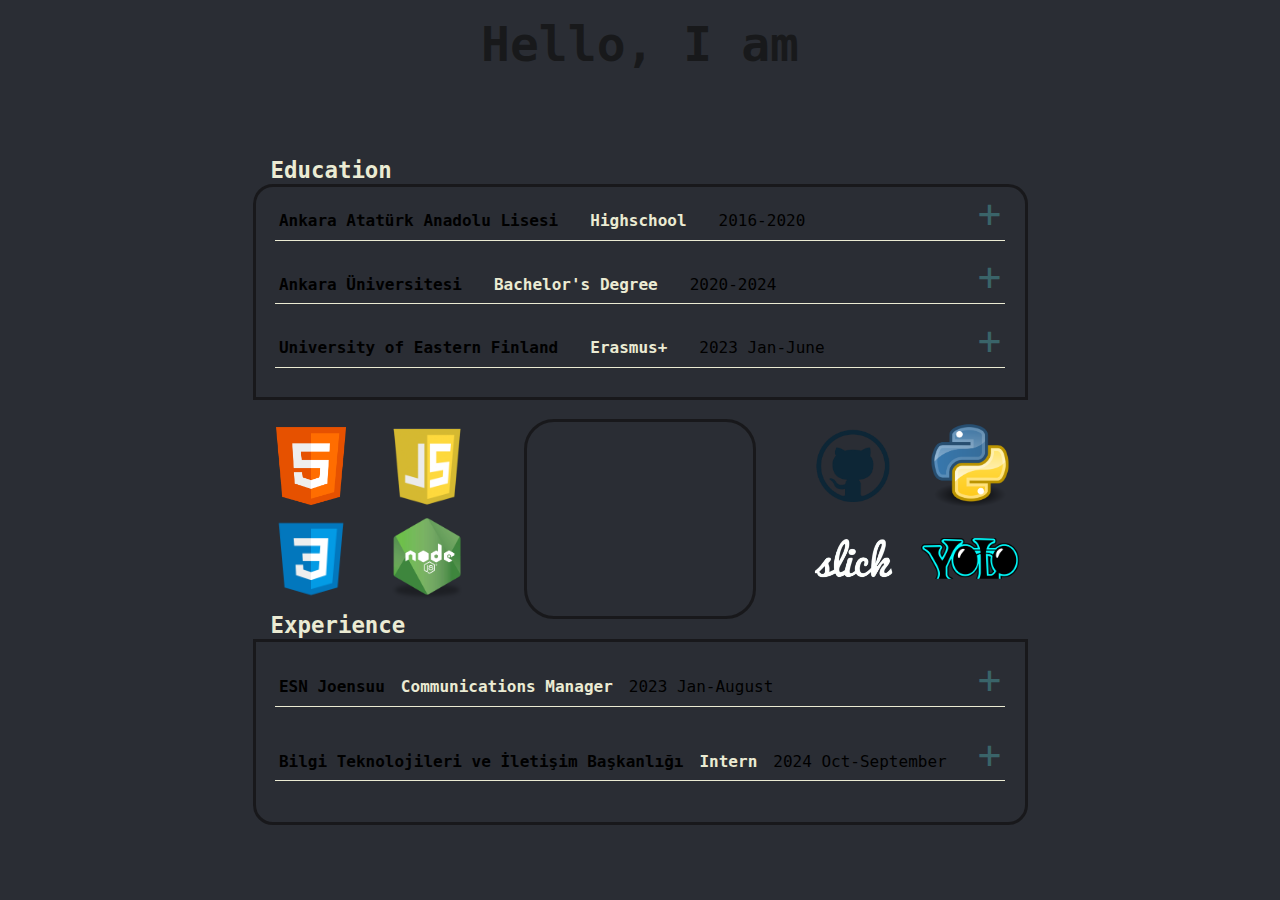
==== index.html @ ae9589c8 "added CV/links, some cosmetic changes, new project" ====
<!DOCTYPE html>
<html lang="en">
<head>
    <meta charset="UTF-8">
    <meta name="viewport" content="width=device-width, initial-scale=1">
    <title>Oğul Deniz Soyhan Portfolio</title>
    <link rel="stylesheet" href="https://cdnjs.cloudflare.com/ajax/libs/font-awesome/6.0.0-beta3/css/all.min.css">
    <link rel="stylesheet" href="style.css">

    <link rel="stylesheet" type="text/css" href="slick/slick.css"/>
    <link rel="stylesheet" type="text/css" href="slick/slick-theme.css"/>
    <link rel="stylesheet" href="style.css">

</head>
<body>
    
    <div class="contanier">
    <header>
        <div class="introContainer">
            <div class="writings"><p class="staticIntro">Hello, I am<br><p class="dynamicText"></div>
            
        </div>

        <nav>
            <ul class="navList">
                <li class="navListItem" id="mainPageButton">WhoAmI</li> <!--make them stay on top of each other for mobile-->
                <li class="navListItem" id="downloadsPageButton">Downloads&Links</li>
                <li class="navListItem" id="projectsButton">Projects</li>
            </ul>
        </nav>

    </header>

    <div class="container" id="mainPage">
        <div class="showContainer" id="education">
            <div class="titleOfContanier" id="titleEducation">Education</div>
            <div class="outlook">
                <div class="school">

                    <div class="info">
                        <p class="name">Ankara Atatürk Anadolu Lisesi</p><p class="type">Highschool</p><p class="time">2016-2020</p>
                    </div>

                    <div class="expandButton">
                        +
                    </div>

                </div>
            <div class="details">
                Highschool ,like most people, shaped me who I am as a person today. This school ,which I get in by scoring extremely high in 2016 TEOG changed the course of my life and because of it I made friendships that will last a life time!             </div>
            </div>
            <div class="outlook">
                <div class="school">
                    <div class="info">
                        <p class="name">Ankara Üniversitesi</p><p class="type">Bachelor's Degree</p><p class="time">2020-2024</p>
                </div>
                <div class="expandButton">
                    +
                </div>
            </div>
            <div class="details">
                At Ankara Üniversitesi, I developed my engineering skills through practical coursework and collaborative projects. The combination of technical lessons and hands-on problem-solving helped me build a solid foundation.             </div>
            </div>

            <div class="outlook finland" >
                <div class="school">
                    <div class="info">
                        <p class="name">University of Eastern Finland</p><p class="type">Erasmus+</p><p class="time">2023 Jan-June</p>
                </div>
                <div class="expandButton">
                    +
                </div>
            </div>
            <div class="details">
                <p id="finlandP">I consider my time in Finland to be the best time of my life. 6 months just feels like it was a 2 years long stay. Kiitos Suomi!</p>               
            
                <div class="slickPiccontainer">
                    <section class="fade">
              
                      <div class="center"><img src="slick-images/1.jpeg" alt=""></div>
                      <div class="center"><img src="slick-images/2.jpeg" alt=""></div>
                      <div class="center"><img src="slick-images/3.jpeg" alt=""></div>
                      <div class="center"><img src="slick-images/4.jpeg" alt=""></div>
                      <div class="center"><img src="slick-images/5.jpeg" alt=""></div>
              
                  </section>
                  </div>
                  
              
              
                <script type="text/javascript" src="//code.jquery.com/jquery-1.11.0.min.js"></script>
                <script type="text/javascript" src="//code.jquery.com/jquery-migrate-1.2.1.min.js"></script>
                <script type="text/javascript" src="slick/slick.min.js"></script>
                <script src="slick/slick.js"></script>
                <script>
              
              $('.fade').slick({
                dots: true,
                infinite: true,
                speed: 500,
              });
              
                </script>
            </div>
                
                
            </div>
        </div>

        <div class="showContainer" id="me">
            <div class="techMain" id="techMainLeft">
                <div class="techSub">
                    <span class="tooltipText">HTML5</span>
                    <img id="html" src="images/html5.png" alt="">
                </div>

                <div class="techSub">
                    <span class="tooltipText">javaScript</span>
                    <img id="JS" src="images/javaScript.png" alt="">
                </div>

                <div class="techSub">
                    <span class="tooltipText">CSS</span>
                    <img id="css" src="images/css.png" alt="">
                </div>
                
                <div class="techSub">
                    <span class="tooltipText">Node.js</span>
                    <img id="node" src="images/node.png" alt="">
                </div>
    
            </div>
            <div class="myPhoto" id="photoContainer"><img src="images/Deniz.jpg" alt=""></div>
            <div class="techMain" id="techMainRight">

                <div class="techSub">
                    <span id="github" class="tooltipText">gitHub</span>
                    <img id="githubImg" src="images/git2.png" alt="">
                </div>
                
                <div class="techSub">
                    <span class="tooltipText">Python</span>
                    <img id="python" src="images/python.png" alt="">
                </div>
                
                <div class="techSub">
                    <span class="tooltipText">Slick.js</span>
                    <img id="slickJS" src="images/slick.png" alt="">
                </div>
               
                <div class="techSub">
                    <span class="tooltipText">yoloV4</span>
                    <img id="yoloV4" src="images/yoloV4.png" alt="">
                </div>
            </div>
        </div>

        <div class="showContainer" id="experience">
            <div class="titleOfContanier" id="titleExperience">Experience</div>
            <div class="outlook">
                <div class="company">

                    <div class="info">
                        <p class="name">ESN Joensuu</p><p class="type">Communications Manager</p><p class="time">2023 Jan-August</p>
                    </div>

                    <div class="expandButton">
                        +
                    </div>
                    
                </div>
            <div class="details">
                I organized and run events for international students attending University of Eastern
                Finland. Also managed the social media accounts for this branch of ESN. I was on the board of ESN Joensuu and attended national assemblies
                on their behalf.             </div>
            </div>
            
            <div class="outlook">
                <div class="company">

                    <div class="info">
                        <p class="name">Bilgi Teknolojileri ve İletişim Başkanlığı</p><p class="type">Intern</p><p class="time">2024 Oct-September</p>
                    </div>

                    <div class="expandButton">
                        +
                    </div>
                    
                </div>
            <div class="details">
                I did an internship at the most important organization in the country for web safety and
                web traffic. Learned cybersecurity and how to be a white hat hacker from the ones that
                keep us safe on the world wide web.             </div>
            </div>
        </div>
    </div>
    <div class="container hidden" id="downloadsPage">
        <div class="showContainer" id="allLinks">

            <div class="downloadContainer">
                <div class="nameEl">LinkedIn</div>
                <i class="fa-brands fa-linkedin"></i>
                <div class="buttons">
                    <div class="see"><a href="https://www.linkedin.com/in/ogul-deniz-soyhan-667838294/" target="_blank"><i class="fa-solid fa-eye"></i></a></div>
                </div>
                
            </div>
            <div class="downloadContainer">
                <div class="nameEl">Github</div>
                <i class="fa-brands fa-github"></i>
                <div class="buttons">
                    <div class="see"><a href="https://github.com/DenizSoyhan" target="_blank"><i class="fa-solid fa-eye"></i></a></div>
                </div>
                
            </div>
            <div class="downloadContainer">
                <div class="nameEl">CV</div>
                <i class="fa-solid fa-file"></i>
                <div class="buttons">
                    <div class="see"><a href="https://pdfhost.io/v/Z~9O0QP~K_Oul_Deniz_Soyhan_CV_ENG" target="_blank"><i class="fa-solid fa-eye"></i></a></div>
                    <div class="download">
                        <a href="downloads/Oğul Deniz Soyhan CV_ENG.pdf" download="Oğul Deniz Soyhan CV_ENG.pdf">
                            <i class="fa-solid fa-download"></i>
                        </a>
                    </div>

                </div>
            </div>
            <div class="downloadContainer">
                <div class="nameEl">YDS Results Report</div>
                <i class="fa-solid fa-file"></i>     
                <div class="buttons">
                    <div class="see"><a href="https://pdfhost.io/v/x9Fid5V6U_YDS_sonu" target="_blank"><i class="fa-solid fa-eye"></i></a></i></div>


                </div>
            </div>


        </div>
    </div>
    <div class="container hidden" id="projectsPage">
        <div class="showContainer" id="projects">

            <div class="container projectContainer">
                <div class="categoryName">Tool</div>
                <div class="photoLinkContainer">
                    <div class="projectPhoto">
                        <img src="images/projectImages/tibiki.png" alt="">
                    </div>
                    <div class="buttons">
                        <div class="see"><a href="https://denizsoyhan.github.io/Tibiki-TurkishWordGenerator/" target="_blank"><i class="fa-solid fa-eye"></i></a></div>
                        <div class="see"><a href="https://github.com/DenizSoyhan/Tibiki-TurkishWordGenerator" target="_blank"><i class="fa-brands fa-github"></i></a></div>
                    </div>
                </div>
                <div class="briefingContainer">
                    <div class="projectText">
                        <div class="projectTitle">Tibiki:Turkish Word Generator</div>
                        <div class="briefing">
                            TİBİKİ is a nickname generator that creates words fully compliant with Turkish language rules. With "TİBİKİ," which generates Turkish words of 1 to 3 syllables, you can create original names for your projects or nicknames for your online accounts! 
                        </div>
                    </div>
                   
                    <div class="technologies">
                        <div class="withToolTip">
                            <img id="html" src="images/html5.png" alt="">
                        </div>
                        <div class="withToolTip"><img id="css" src="images/css.png" alt=""></div>
                        <div class="withToolTip"><img id="JS" src="images/javaScript.png" alt=""></div>
                    </div>
                </div>
            </div>
            
            <div class="container projectContainer">
                <div class="categoryName">Unfun Game</div>
                <div class="photoLinkContainer">
                    <div class="projectPhoto">
                        <img src="images/projectImages/test.png" alt="">
                    </div>
                    <div class="buttons">
                        <div class="see"><a href="https://denizsoyhan.github.io/afachTest/" target="_blank"><i class="fa-solid fa-eye"></i></a></div>
                        <div class="see"><a href="https://github.com/DenizSoyhan/afachTest" target="_blank"><i class="fa-brands fa-github"></i></a></div>
                    </div>
                </div>
                <div class="briefingContainer">
                    <div class="projectText">
                        <div class="projectTitle">Afach'ın Tweeter Testi</div>
                        <div class="briefing">
                            This is an internet culture/trivia test website that I made for my friend that he prepares the questions for. Really fun project with dynamic question adding so he doesn't have to write HTML!
                        </div>
                    </div>
                   
                    <div class="technologies">
                        <div class="withToolTip">
                        <img id="html" src="images/html5.png" alt=""></div>
                        <div class="withToolTip"><img id="css" src="images/css.png" alt=""></div>
                        <div class="withToolTip"><img id="JS" src="images/javaScript.png" alt=""></div>
                    </div>
                </div>
            </div>
            <div class="container projectContainer">
                <div class="categoryName">AI</div>
                <div class="photoLinkContainer">
                    <div class="projectPhoto">
                        <img src="images/projectImages/objectDetection.png" alt="">
                    </div>
                    <div class="buttons">
                        <div class="see"><a href="https://github.com/DenizSoyhan/yourOwnObjectDetectionModel" target="_blank"><i class="fa-brands fa-github"></i></a></div>
                    </div>
                </div>
                <div class="briefingContainer">
                    <div class="projectText">
                        <div class="projectTitle">Build Your OD with yoloV4</div>
                        <div class="briefing">
                           This is a practical step-by-step guide on how to train your "Object Detection Model" using yoloV4 using Google Collab in any game that you want!
                        </div>
                    </div>
                   
                    <div class="technologies">
                        <div class="withToolTip">
                            <img id="yoloV4" src="images/yoloV4.png" alt="">
                        </div>
                        <div class="withToolTip"><img id="python" src="images/python.png" alt=""></div>
                        
                    </div>
                </div>
            </div>
            <div class="container projectContainer">
                <div class="categoryName">AI</div>
                <div class="photoLinkContainer">
                    <div id="ets2Container" class="projectPhoto">
                        <img id="ets2" src="images/projectImages/euts2OD.png" alt="">
                    </div>
                    <div class="buttons">
                        <div class="see"><a href="https://github.com/DenizSoyhan/Euro-Truck-Simulator-2-Object-Detection-Model" target="_blank"><i class="fa-brands fa-github"></i></a></div>
                    </div>
                </div>
                <div class="briefingContainer">
                    <div class="projectText">
                        <div class="projectTitle">ETS2 Object Detection Model</div>
                        <div class="briefing">
                            This is a model me and my friend trained in the game Euro Truck Simulator 2 that is capable of recognizing <strong>Cars, Trucks, Traffic and Road Signs</strong>"
                        </div>
                    </div>
                   
                    <div class="technologies">
                        <div class="withToolTip">
                            <img id="yoloV4" src="images/yoloV4.png" alt="">
                        </div>
                        <div class="withToolTip"><img id="python" src="images/python.png" alt=""></div>
                        
                    </div>
                </div>
            </div>
            <div class="container projectContainer">
                <div class="categoryName">Educational</div>
                <div class="photoLinkContainer">
                    <div class="projectPhoto">
                        <img src="images/projectImages/overTheWire.png" alt="">
                    </div>
                    <div class="buttons">
                        <div class="see"><a href="https://www.youtube.com/watch?v=tKKyj1YuDpU&t=2s" target="_blank"><i class="fa-solid fa-eye"></i></a></div>
                    </div>
                </div>
                <div class="briefingContainer">
                    <div class="projectText">
                        <div class="projectTitle">OverTheWireBandit Turkish Solutions</div>
                        <div class="briefing">
                            This is a youtube walkthrough of my solutions to <a href="https://overthewire.org/wargames/bandit/" target="_blank" style="text-decoration: none; color: #c33149;">OverTheWire Bandit</a> challenges that aims to teach you Linux environment in a game like manner!
                        </div>
                    </div>
                   
                   
                       
            
            </div>
        </div>
            <div class="container projectContainer">
                <div class="categoryName">Miscellaneous</div>
                <div class="photoLinkContainer">
                    <div class="projectPhoto">
                        <img src="images/projectImages/gol2.png" alt="">
                    </div>
                    <div class="buttons">
                        <div class="see"><a href="https://github.com/DenizSoyhan/conways_GameOfLife_desktopBackground_Changer" target="_blank"><i class="fa-brands fa-github"></i></a></div>
                    </div>
                </div>
                <div class="briefingContainer">
                    <div class="projectText">
                        <div class="projectTitle">Game Of Life Desktop Backgrounds</div>
                        <div class="briefing">
                            This is an implementation of <a href="https://en.wikipedia.org/wiki/Conway's_Game_of_Life" target="_blank" style="text-decoration: none; color: #c33149;">Conway's Game of Life</a> that runs on node.js and simulates to game so you can have dynamic changing desktop backgrounds.
                        </div>
                    </div>
                   
                    <div class="technologies">
                        <div class="withToolTip">
                            <img id="node" src="images/node.png" alt="">
                        </div>
                        <div class="withToolTip"><img id="JS" src="images/javaScript.png" alt=""></div>
                        
                    </div>
                </div>
            </div>
            <div class="container projectContainer" id="frontEndPracticeContainer">
                <div class="categoryName">Front End Practice</div>
                <div class="practicePhotoLinkContainer">
                    <div class="practicePhoto">
                        <div class="practiceName">KP Blog Site</div>
                        <img src="images/projectImages/KPBlog.png" alt="">
                    </div>
                    <div class="buttons">
                        <div class="see"><a href="https://denizsoyhan.github.io/frontEndPracticeKP/" target="_blank"><i class="fa-solid fa-eye"></i></a></div>
                        <div class="see"><a href="https://github.com/DenizSoyhan/frontEndPracticeKP" target="_blank"><i class="fa-brands fa-github"></i></a></div>
                    </div>
                </div>
                
            </div>
          
    </div>
    </div>
    <script src="app.js"></script>
</body>
</html>
---- style.css ----
html {
    overflow-y: scroll;
  }
body{
    padding: 0;
    margin: 0;
    background-color: #2A2D34;

    font-family: monospace;
    font-size: 1.5em;
}

header{
    width: 100%;

    display: flex;
    flex-direction: column;

    justify-content: center;
    align-items: center;

    font-weight: 700;
    
}
nav{

    width: 60%;
    
    padding:0.1rem;
    margin-bottom: 1.5em;

    max-width: 550px;

    border-radius: 50px;

    
}

ul{
    list-style: none;
 
}
li{
    margin: 0 0.5rem;
    padding: 0.4rem 1rem;
    
    color: #ebebd3;

    border: 2px solid #ebebd3;
    border-radius: 20px;
}

p{
    margin-bottom: 0;
}
/*Slick Carousel*/
#finlandP{
    margin-bottom: 15px;
    margin-top: 0px;
}
.slickPicContainer{
    margin: 1em;
    border: 1px solid black;
    height: 65%;
  }
    .slider {
      margin: 0 auto;
  }
  .center{
    display: flex;
  
    justify-content: center;
    align-items: center;
  
    width: 100%;
  }
  
  img {
    width: 80%; 
    max-height: 400px; 
    object-fit: contain; /* Ensures the image fits inside its container without cropping */
    margin: 0 auto;
  }
  
  .slick-prev:before, 
  .slick-next:before {
      color: #ebebd3;
    z-index: 100;
  }
  
  .slick-prev.slick-arrow
   {
    left: 0px;
    transform:scale(3)
    
  }
  .slick-next.slick-arrow
   {
    right: 5px;
    transform:scale(3)
  
  }
  
  
  .slick-slide img{
    display: block;
  
  }
  @media(max-width: 500px){
  
    .slick-prev.slick-arrow
    {
 
     transform:scale(1.5);
     left: -10px;
        
   }
   .slick-next.slick-arrow
    {   
     right: -10px;
     transform:scale(1.5)
     
   
   }
}

.container{

    width: 100%;

    display: flex;

    justify-content: center;
    align-items: center;
    
}
.hidden{
    display: none !important; /*otherwise the display flex of mainpage is applied*/
}
.titleOfContanier{
    position: absolute;

    left: 15px;
    top: -30px;

    font-weight: 700;
    font-size: 1.4rem;

    color:  #ebebd3;
}
@media (max-width:500px){
    #titleExperience{
        left: 5px;
        top: -30px;
    }
}
/*NAV BAR*/

.navList{
    opacity: 0;
    transition: opacity 1.5s ease-in;


    padding: 0;
    margin: 0.4rem auto;
    display: flex;

    justify-content: space-evenly;
    align-items: center;

    animation-name: fadeInFromTop;
    animation-duration: 1s;
    animation-fill-mode: backwards;
    animation-delay: 2.5s;
    transition: ease-in;
}
.navList.show {
    opacity: 1;
    transform: translateY(0);
}
.navListItem{
    cursor: pointer;
    transition: 0.3s ease;
 
    font-size: 1.25rem;
}
.navListItem:hover{
    color: #3a6469;
    background-color: #ebebd3;
}
@media(max-width: 500px){
    nav{
        margin-bottom: 10px;
    }
    .navList{
        flex-direction: column;


    }
    .navList li{
        margin-bottom: 10px;
        min-width: 216.5px;

        text-align: center;
    }
}
.chosenNavBar{
    color: #3a6469;
    background-color: #ebebd3;
}

/*INTRO */

.introContainer{
    font-size: 2rem;
    margin-bottom: 0;


    width: 20ch;
    text-align: left;
}
.staticIntro{
    opacity: 0;
    transition: opacity 1s ease-in;

    text-align: center;
    font-size: 3rem;

    color: rgba(14, 13, 13, 0.63);

    margin-top: 1rem;
}
.dynamicText{
    opacity: 0;
    transition:opacity 2s ease-in;

    margin-top: 0;
    font-weight: 400;
    font-size: 2rem;
    font-family: monospace;
    border-right: 4px solid #3a6469;
    color: #3a6469;
    white-space: pre; /* Preserve whitespace in text */
   
    width: 100%;

 
    overflow: hidden;

    letter-spacing: 1px;
    

    animation: 
        typing 3s , /*add step(LENGTH OF STRING)*/
        blink 0 step-end infinite, /*to make it blinking 0s->.4s*/
        typeback 3s ease-in 4s forwards;
        
}
.show{
    opacity: 1;   
}

.writings{
    display: flex;

    flex-direction: column;
    justify-content: center;
 
    margin-bottom: 0.5em;
}

/* MAIN PAGE*/
#mainPage{
    
    display: flex;
    flex-direction: column;
}
.showContainer{
    box-sizing: border-box;

    border:3px solid rgba(14, 13, 13, 0.63);;
    width: 80%;
    max-width: 775px;

    margin:0.5em 0;

    
}
/*education*/
#education{
    position: relative;

    border-top-left-radius: 20px;
    border-top-right-radius: 20px;

    animation-name: fadeInFromTop;
    animation-duration: 2s;
    animation-fill-mode: backwards;
    animation-delay: 3s;
    transition: ease-in;

    padding-bottom: 1em;
}

.school{ 
    
    margin-right:  1em;
    margin-left:  1em;
    margin-bottom: 0.5em;
    border-bottom: 1px solid #ebebd3;

    padding: 0.2em;

    display: flex;

    justify-content: space-between;
    align-items: center;
 
    cursor: pointer;
}
.school p{
    font-size: 1rem;
    display: inline-block;
    
    margin-right: 2em;


}
.expandButton{
    font-size: 2em;
    cursor: pointer;

    color: #3a6469;

    transition: 0.4s;
}
.expandButton.buttonActive{
    content: '-';
    cursor: pointer;

    color: #c33149;

    transition: 0.4s;
}

.name{
    font-size: 1rem;
    font-weight: 700;


}
.type{
    
    font-weight: 700;
    color: #ebebd3;

}

.time{

    margin-top: 0.5em;
}
.details {
    padding: 0 1.5em;
    max-height: 0; /* Starts with no height */
    overflow: hidden;
    transition: max-height 0.4s ease-in-out; 
    color: #ebebd3;
}

.details.active {

    /*remains from previous iterations and might be useful in the future*/

}

@media(max-width: 500px){
    .showContainer{
        width: 90%;
        margin-bottom: 0em;
        margin-top: 1em;
        padding-bottom: 0.25em !important;
    }
    .school{
        align-items: start;
    }
    .type{
        font-size: 0.9rem !important; 
        margin-top: 0px;
    }
    .time{
        font-size: 0.9rem !important; 
        margin-top: 0px;
    }
 
    #education{
        position: relative;
    

    
        animation-name: fadeInFromLeft;
        animation-duration: 2s;
        animation-fill-mode: backwards;
        animation-delay: 3s;
        transition: ease-in;
    
        padding-bottom: 1em;
    }
}




/*MIDPOINT*/
#me{
    display: flex;

    justify-content: space-between;
    
    padding: 0;

    border:0;
}
.techMain{
    box-sizing: border-box;
    width: 30%;
    height: 186px;
    
   

    display: grid;
    grid-template-columns: repeat(2, 1fr); /* 2 columns */
    grid-template-rows: repeat(2, 1fr);

    justify-content: center;
    align-items: center;
}
.techMain img{
    width: 60%; 
    height: auto; 
    object-fit: cover; 

}
#techMainLeft{
    animation-name: fadeInFromLeft;
    animation-duration: 1s;
    animation-fill-mode: backwards;
    animation-delay: 3s;
    transition: ease-in;
    
}
#techMainRight{
    animation-name: fadeInFromRight;
    animation-duration: 1s;
    animation-fill-mode: backwards;
    animation-delay: 3s;
    transition: ease-in;
}
.techSub{

    position: relative;

    display: flex;

    justify-content: center;
    align-items: center;

    cursor: pointer;
}
.tooltipText{
    position: absolute;

    background-color: black;
    color: white;
    padding: 5px 8px;

    white-space: nowrap;

    border-radius: 7px;

    visibility: hidden;
    opacity: 0;
    transition: opacity 0.5s ease-out;
}

.tooltipText::before{ /*POINTY PART*/
    content: "";
    position: absolute;

    left: 50%;
    top: 100%;

    transform: translateX(-50%);

    border: 15px solid;

    border-color: #000 #0000 #0000 #0000;
}

.techSub:hover .tooltipText{
    top: -55px;
    visibility: visible;
    opacity: 1;
}
.techSub:hover #github.tooltipText{ /*specific scaling for github logo*/
    top: -65px;

    visibility: visible;
    opacity: 1;

    transform: scale(1);
}
@media(max-width: 500px){
  
    #me{
        flex-direction: column;
        align-items: center;
    }
    .techMain{
        box-sizing: border-box;
        width: 100%;
        height: 80px;
        
       
    
        display: grid;
        grid-template-columns: repeat(4, 1fr); /* 2 columns */
        grid-template-rows: repeat(auto, 1fr);
    
        justify-content: center;
        align-items: center;
        order: 1;
    }
    .techMainLeft{
        order: 2;
    }
    .techMainRight{
        order: 3;
    }
    .myPhoto{
        width: 70% !important;
        
        animation-name: fadeInFromRight !important;
    }
    #photoContainer{
        margin-bottom: 0.75em;

    }

    .myPhoto img {

        transform: scale(0.75);
        transform: translateY(50px) !important;
    }

    #css{
        transform: scale(1.05) !important;
    }
    #JS{
        transform: scale(0.85) !important;
    }
    #python{
        transform: scale(0.9) !important;
    }
    #githubImg{
        transform: scale(1.5) !important;
    }
    
    #slickJS{
        transform: scale(1.4) !important;
    }
    #yoloV4{
        transform: scale(1.1) !important;
    }
    #html{
        transform: scale(0.73) !important;
    }
    #node{
        transform: scale(0.9) !important;
    }

}
/*SPECIFIC IMAGE SCALING*/
#css{
    transform: scale(1.3);
}
#JS{
    transform: scale(1.15);
}
#python{
    transform: scale(1.1);
}
#githubImg{
    transform: scale(1.8);
}
#slickJS{
    transform: scale(1.5);
}
#yoloV4{
    transform: scale(1.4);
}
/*IMAGE SCALING END*/

.myPhoto{
    box-sizing: border-box;

    width: 30%;
    min-width: 180px;
    max-height: 200px;
    height: 200px;

    border: 3px solid rgba(14, 13, 13, 0.63);
    border-radius: 30px;

    overflow: hidden; 
    display: flex; 
    justify-content: center; 
    align-items: center; 

    animation-name: fadeIn;
    animation-duration: 2s;
    animation-fill-mode: backwards;
    animation-delay: 2.9s;
    transition: ease-in;
}
.myPhoto img {
    width: 100%; 
    height: auto; 
    object-fit: cover; 
 
    transform: translateY(37px);
}

#experience{
    position: relative;

    border-bottom-left-radius: 20px;
    border-bottom-right-radius: 20px;
    
    min-height: 186px;

    display: flex;
    flex-direction: column;
    justify-content: space-evenly;

    animation-name: fadeInFromDown;
    animation-duration: 1s;
    animation-fill-mode: backwards;
    animation-delay: 3s;
    transition: ease-in;

    padding-bottom: 1em;
}
.company{
    
    margin-right:  1em;
    margin-left:  1em;
    margin-bottom: 0.5em;
    border-bottom: 1px solid #ebebd3;

    padding: 0.2em;

    display: flex;

    justify-content: space-between;
    align-items: center;
 
    cursor: pointer;
}
.company p{
    font-size: 1rem;
    display: inline-block;
    
    margin-right: 1em;


}
@media (max-width:500px){
    #experience{
        animation-name: fadeInFromLeft;
    }
}
/*DOWNLOADS&LINKS*/
@media(max-width:500px){
    #allLinks{
        row-gap: 0px;
    }
}
#allLinks{

    border:0;

    display: grid;
    grid-template-columns: repeat(2, 1fr); /* 2 columns */
    grid-template-rows: repeat(2, 1fr);
    
    justify-items: center;
    align-items: center;

    row-gap: 130px;
    
}
@media(max-width:500px){
    #allLinks{
        row-gap: 28px;
        margin-top: 0em;
    }
    .download{
        margin-left: 1em !important;
    }
}

.downloadContainer{
    width: 60%;
    position: relative;

    border-bottom: 2px solid #ebebd3;

    display: flex;
    flex-direction: column;

    justify-content: center;
    align-items: center;

    margin: 1em 1em;

    animation-name: fadeIn;
    animation-duration: 1s;
    animation-fill-mode: backwards;
    animation-delay: 0s;
    transition: ease-in;
}

.nameEl{
    position: absolute;

    top: -22px;
    left: auto;


    color: #ebebd3;
    font-weight: 700;

    min-width: 195px;
    text-align: center;
}
.downloadContainer i{
    font-size: 5em;

    padding-top: 0.05em;

    color: #ebebd3;

    
}
.buttons{
    width: 70%;
    display: flex;


    justify-content: space-evenly;
    align-items: center;

    padding: 0.25em 0.25em;
    margin: 0.5em 1em;
}
.buttons i{

    font-size: 2rem;
    color: #000;
    
}

.download i,
.see i{
    color: rgba(14, 13, 13, 0.63);
    transition: color 0.1s ease-in;
}
.download i:hover{
    color: #c33149;
}
.see i:hover{
    color: #c33149;
}


/*Projects*/
@media (max-width:500px){
    .projectContainer{

    

    
        display: flex;
        flex-direction: column;
    
        justify-content: center;
        align-items: center;
    }

    .photoLinkContainer{
        width: 85% !important;
        max-width: 185px;
    
        margin: 0.5em 0em 0em 0em !important;
        
        display: flex;
        flex-direction: column;
    
        justify-content: center;
        align-items: center;
    }
    .briefingContainer{
        width: 100% !important;
    }
    .projectText{
        margin-top: 0em !important;

        display: flex;
        flex-direction: column;

        justify-content: center;
        align-items: center;
    }
    .projectTitle{
        text-align: center;
    }
    .briefing{
        margin-bottom: 0em !important;
    }
    .technologies{
        padding: 0em !important;
        margin-bottom: 0.5em;


    }
    #frontEndPracticeContainer{
        grid-template-columns: repeat(1, 1fr) !important; /* 2 columns */
        grid-template-rows: auto;
    }
    .practiceName{
        font-size: 1.25rem !important;
    }


}
#projects{
    border: 0;
}
.projectContainer{
    position: relative;

    border: 2px solid rgba(14, 13, 13, 0.63);
    border-radius: 20px;
    
    margin-bottom: 2em;

    font-size: 1rem;

    justify-content: space-evenly;
    align-items: center;

}

.categoryName{
    position: absolute;

    top: -24px;
    left: 15px;

    font-weight: 700;
    font-size: 1.25rem;
    color: #c33149;
}

.photoLinkContainer{
    width: 25%;

    margin: 0.5em 1em 0 0.5em;

    display: flex;
    flex-direction: column;

    justify-content: center;
    align-items: center;
}
.photoLinkContainer img{
    box-sizing: border-box;
    height: 150px; 
    width: 100%; 
   
    
    object-fit: cover; 

    border: 2px solid rgba(14, 13, 13, 0.63);
    border-radius: 20px;
}
.briefingContainer{
    width: 55%;
    height: 80%;
    display: flex;
    flex-direction: column;

    justify-content: center;
    align-items: center;
}
.briefingContainer img{
    max-width: 60px;
    width: 60%; 
    height: auto; 
    object-fit: cover; 

}
.projectText{
    margin-top: 1em;
}
.projectTitle{
    font-weight: 700;
    font-size: 1.25rem;

    color: #ebebd3; 
}
#ets2Container {
    box-sizing: border-box;
    height: 150px; 
    width: 100%; 
   
    
    object-fit: cover; 

    border: 2px solid rgba(14, 13, 13, 0.63);
    border-radius: 20px;

    overflow: hidden;


}
.briefing{
    margin: 0.5em 1em 1em 0em;
    padding-left: 1em;
}
.technologies{
    width: 100%;

    padding: 0.25em 3em 1em 1em;

    display: flex;

    justify-content: space-evenly;
}
.technologies img {
    min-width: 60px; 
    height: auto;
    cursor: pointer;
}
.withToolTip{
    position: relative;

    display: flex;
    flex-direction: column;

    justify-content: center;
    align-items: center;
}
.tooltip {
    position: absolute;
    bottom: -30px; 
    left: 50%;
    transform: translateX(-50%);
    background-color: #333;
    color: #fff;
    padding: 5px 10px;
    border-radius: 5px;
    font-size: 12px;
    white-space: nowrap;
    display: none; /* Hidden by default */
    z-index: 10;

    font-weight: 600;
}
#frontEndPracticeContainer{

    display: grid;
    grid-template-columns: repeat(2, 1fr); /* 2 columns */
    grid-template-rows: auto;

    
    justify-items: center;
    align-items: center;

    padding-top: 3em ;
}
.practicePhotoLinkContainer{
    width: 100%;
    height: 100%;

    display: flex;
    flex-direction: column;

    justify-content: center;
    align-items: center;

   
}
.practicePhotoLinkContainer .buttons{
    width: 40%;
    
}
.practicePhotoLinkContainer img{
    box-sizing: border-box;

    width: 70%;
    height: 150px;
    object-fit: cover; 

    border: 2px solid rgba(14, 13, 13, 0.63);
    border-radius: 20px;
}
.practicePhoto{
    position: relative;

    display: flex;

    justify-content: center;
    align-items: center;
}
.practiceName{
    position: absolute;

    top: -30px;

    font-size: 1.5rem;
    font-weight: 700;
    color: #ebebd3;

}
/*SPECIFIC PROJECT SCALING*/
.projectContainer #JS{
    transform: scale(1.2);
}
.projectContainer #css{
    transform: scale(1.4);
}
.projectContainer #node{
    transform: scale(1.1);
}
#ets2 {
    max-width: 100%; 
    height: auto; 
    transform: scale(1.5);


}
/* ANIMATIONS*/

/*title Animations*/
@keyframes typing {
    from{width: 0 ;}
}

@keyframes disappear {
    from { border-right-color: black; 
        }
    to { border-right-color: transparent;
         }
}

@keyframes blink {
    50% {border-color: transparent;}
}
@keyframes typeback {
    from{width: 100 ;}
    to{width: 0%;}
}

/*general Animations*/
@keyframes fadeIn {
    from {
        opacity: 0;

    }
    to {
        opacity: 1;

    }
}
@keyframes fadeInFromTop {
    from {
        transform: translateY(-20px);
        opacity: 0;
        
    }
    to {
        transform: translateY(0);
        opacity: 1;
        
    }
}
@keyframes fadeInFromDown {
    from {
        transform: translateY(50px);
        opacity: 0;

    }
    to {
        transform: translateY(0);
        opacity: 1;

    }
}
@keyframes fadeInFromRight {
    from {
        transform: translateX(30px);
        opacity: 0;

    }
    to {
        transform: translateX(0);
        opacity: 1;

    }
}
@keyframes fadeInFromLeft {
    from {
        transform: translateX(-30px);
        opacity: 0;

    }
    to {
        transform: translateX(0);
        opacity: 1;

    }
}
@keyframes fadeOut {
    from {
        opacity: 1;
        transform: scale(1);
    }
    to {
        opacity: 0;
        transform: scale(0.9);
    }
}
.noDelay {
    animation-delay: 0s !important; /* Ensure it overrides other delays */
    transition: ease !important;
    animation-duration: 1s !important;
  }
---- style.css ----
html {
    overflow-y: scroll;
  }
body{
    padding: 0;
    margin: 0;
    background-color: #2A2D34;

    font-family: monospace;
    font-size: 1.5em;
}

header{
    width: 100%;

    display: flex;
    flex-direction: column;

    justify-content: center;
    align-items: center;

    font-weight: 700;
    
}
nav{

    width: 60%;
    
    padding:0.1rem;
    margin-bottom: 1.5em;

    max-width: 550px;

    border-radius: 50px;

    
}

ul{
    list-style: none;
 
}
li{
    margin: 0 0.5rem;
    padding: 0.4rem 1rem;
    
    color: #ebebd3;

    border: 2px solid #ebebd3;
    border-radius: 20px;
}

p{
    margin-bottom: 0;
}
/*Slick Carousel*/
#finlandP{
    margin-bottom: 15px;
    margin-top: 0px;
}
.slickPicContainer{
    margin: 1em;
    border: 1px solid black;
    height: 65%;
  }
    .slider {
      margin: 0 auto;
  }
  .center{
    display: flex;
  
    justify-content: center;
    align-items: center;
  
    width: 100%;
  }
  
  img {
    width: 80%; 
    max-height: 400px; 
    object-fit: contain; /* Ensures the image fits inside its container without cropping */
    margin: 0 auto;
  }
  
  .slick-prev:before, 
  .slick-next:before {
      color: #ebebd3;
    z-index: 100;
  }
  
  .slick-prev.slick-arrow
   {
    left: 0px;
    transform:scale(3)
    
  }
  .slick-next.slick-arrow
   {
    right: 5px;
    transform:scale(3)
  
  }
  
  
  .slick-slide img{
    display: block;
  
  }
  @media(max-width: 500px){
  
    .slick-prev.slick-arrow
    {
 
     transform:scale(1.5);
     left: -10px;
        
   }
   .slick-next.slick-arrow
    {   
     right: -10px;
     transform:scale(1.5)
     
   
   }
}

.container{

    width: 100%;

    display: flex;

    justify-content: center;
    align-items: center;
    
}
.hidden{
    display: none !important; /*otherwise the display flex of mainpage is applied*/
}
.titleOfContanier{
    position: absolute;

    left: 15px;
    top: -30px;

    font-weight: 700;
    font-size: 1.4rem;

    color:  #ebebd3;
}
@media (max-width:500px){
    #titleExperience{
        left: 5px;
        top: -30px;
    }
}
/*NAV BAR*/

.navList{
    opacity: 0;
    transition: opacity 1.5s ease-in;


    padding: 0;
    margin: 0.4rem auto;
    display: flex;

    justify-content: space-evenly;
    align-items: center;

    animation-name: fadeInFromTop;
    animation-duration: 1s;
    animation-fill-mode: backwards;
    animation-delay: 2.5s;
    transition: ease-in;
}
.navList.show {
    opacity: 1;
    transform: translateY(0);
}
.navListItem{
    cursor: pointer;
    transition: 0.3s ease;
 
    font-size: 1.25rem;
}
.navListItem:hover{
    color: #3a6469;
    background-color: #ebebd3;
}
@media(max-width: 500px){
    nav{
        margin-bottom: 10px;
    }
    .navList{
        flex-direction: column;


    }
    .navList li{
        margin-bottom: 10px;
        min-width: 216.5px;

        text-align: center;
    }
}
.chosenNavBar{
    color: #3a6469;
    background-color: #ebebd3;
}

/*INTRO */

.introContainer{
    font-size: 2rem;
    margin-bottom: 0;


    width: 20ch;
    text-align: left;
}
.staticIntro{
    opacity: 0;
    transition: opacity 1s ease-in;

    text-align: center;
    font-size: 3rem;

    color: rgba(14, 13, 13, 0.63);

    margin-top: 1rem;
}
.dynamicText{
    opacity: 0;
    transition:opacity 2s ease-in;

    margin-top: 0;
    font-weight: 400;
    font-size: 2rem;
    font-family: monospace;
    border-right: 4px solid #3a6469;
    color: #3a6469;
    white-space: pre; /* Preserve whitespace in text */
   
    width: 100%;

 
    overflow: hidden;

    letter-spacing: 1px;
    

    animation: 
        typing 3s , /*add step(LENGTH OF STRING)*/
        blink 0 step-end infinite, /*to make it blinking 0s->.4s*/
        typeback 3s ease-in 4s forwards;
        
}
.show{
    opacity: 1;   
}

.writings{
    display: flex;

    flex-direction: column;
    justify-content: center;
 
    margin-bottom: 0.5em;
}

/* MAIN PAGE*/
#mainPage{
    
    display: flex;
    flex-direction: column;
}
.showContainer{
    box-sizing: border-box;

    border:3px solid rgba(14, 13, 13, 0.63);;
    width: 80%;
    max-width: 775px;

    margin:0.5em 0;

    
}
/*education*/
#education{
    position: relative;

    border-top-left-radius: 20px;
    border-top-right-radius: 20px;

    animation-name: fadeInFromTop;
    animation-duration: 2s;
    animation-fill-mode: backwards;
    animation-delay: 3s;
    transition: ease-in;

    padding-bottom: 1em;
}

.school{ 
    
    margin-right:  1em;
    margin-left:  1em;
    margin-bottom: 0.5em;
    border-bottom: 1px solid #ebebd3;

    padding: 0.2em;

    display: flex;

    justify-content: space-between;
    align-items: center;
 
    cursor: pointer;
}
.school p{
    font-size: 1rem;
    display: inline-block;
    
    margin-right: 2em;


}
.expandButton{
    font-size: 2em;
    cursor: pointer;

    color: #3a6469;

    transition: 0.4s;
}
.expandButton.buttonActive{
    content: '-';
    cursor: pointer;

    color: #c33149;

    transition: 0.4s;
}

.name{
    font-size: 1rem;
    font-weight: 700;


}
.type{
    
    font-weight: 700;
    color: #ebebd3;

}

.time{

    margin-top: 0.5em;
}
.details {
    padding: 0 1.5em;
    max-height: 0; /* Starts with no height */
    overflow: hidden;
    transition: max-height 0.4s ease-in-out; 
    color: #ebebd3;
}

.details.active {

    /*remains from previous iterations and might be useful in the future*/

}

@media(max-width: 500px){
    .showContainer{
        width: 90%;
        margin-bottom: 0em;
        margin-top: 1em;
        padding-bottom: 0.25em !important;
    }
    .school{
        align-items: start;
    }
    .type{
        font-size: 0.9rem !important; 
        margin-top: 0px;
    }
    .time{
        font-size: 0.9rem !important; 
        margin-top: 0px;
    }
 
    #education{
        position: relative;
    

    
        animation-name: fadeInFromLeft;
        animation-duration: 2s;
        animation-fill-mode: backwards;
        animation-delay: 3s;
        transition: ease-in;
    
        padding-bottom: 1em;
    }
}




/*MIDPOINT*/
#me{
    display: flex;

    justify-content: space-between;
    
    padding: 0;

    border:0;
}
.techMain{
    box-sizing: border-box;
    width: 30%;
    height: 186px;
    
   

    display: grid;
    grid-template-columns: repeat(2, 1fr); /* 2 columns */
    grid-template-rows: repeat(2, 1fr);

    justify-content: center;
    align-items: center;
}
.techMain img{
    width: 60%; 
    height: auto; 
    object-fit: cover; 

}
#techMainLeft{
    animation-name: fadeInFromLeft;
    animation-duration: 1s;
    animation-fill-mode: backwards;
    animation-delay: 3s;
    transition: ease-in;
    
}
#techMainRight{
    animation-name: fadeInFromRight;
    animation-duration: 1s;
    animation-fill-mode: backwards;
    animation-delay: 3s;
    transition: ease-in;
}
.techSub{

    position: relative;

    display: flex;

    justify-content: center;
    align-items: center;

    cursor: pointer;
}
.tooltipText{
    position: absolute;

    background-color: black;
    color: white;
    padding: 5px 8px;

    white-space: nowrap;

    border-radius: 7px;

    visibility: hidden;
    opacity: 0;
    transition: opacity 0.5s ease-out;
}

.tooltipText::before{ /*POINTY PART*/
    content: "";
    position: absolute;

    left: 50%;
    top: 100%;

    transform: translateX(-50%);

    border: 15px solid;

    border-color: #000 #0000 #0000 #0000;
}

.techSub:hover .tooltipText{
    top: -55px;
    visibility: visible;
    opacity: 1;
}
.techSub:hover #github.tooltipText{ /*specific scaling for github logo*/
    top: -65px;

    visibility: visible;
    opacity: 1;

    transform: scale(1);
}
@media(max-width: 500px){
  
    #me{
        flex-direction: column;
        align-items: center;
    }
    .techMain{
        box-sizing: border-box;
        width: 100%;
        height: 80px;
        
       
    
        display: grid;
        grid-template-columns: repeat(4, 1fr); /* 2 columns */
        grid-template-rows: repeat(auto, 1fr);
    
        justify-content: center;
        align-items: center;
        order: 1;
    }
    .techMainLeft{
        order: 2;
    }
    .techMainRight{
        order: 3;
    }
    .myPhoto{
        width: 70% !important;
        
        animation-name: fadeInFromRight !important;
    }
    #photoContainer{
        margin-bottom: 0.75em;

    }

    .myPhoto img {

        transform: scale(0.75);
        transform: translateY(50px) !important;
    }

    #css{
        transform: scale(1.05) !important;
    }
    #JS{
        transform: scale(0.85) !important;
    }
    #python{
        transform: scale(0.9) !important;
    }
    #githubImg{
        transform: scale(1.5) !important;
    }
    
    #slickJS{
        transform: scale(1.4) !important;
    }
    #yoloV4{
        transform: scale(1.1) !important;
    }
    #html{
        transform: scale(0.73) !important;
    }
    #node{
        transform: scale(0.9) !important;
    }

}
/*SPECIFIC IMAGE SCALING*/
#css{
    transform: scale(1.3);
}
#JS{
    transform: scale(1.15);
}
#python{
    transform: scale(1.1);
}
#githubImg{
    transform: scale(1.8);
}
#slickJS{
    transform: scale(1.5);
}
#yoloV4{
    transform: scale(1.4);
}
/*IMAGE SCALING END*/

.myPhoto{
    box-sizing: border-box;

    width: 30%;
    min-width: 180px;
    max-height: 200px;
    height: 200px;

    border: 3px solid rgba(14, 13, 13, 0.63);
    border-radius: 30px;

    overflow: hidden; 
    display: flex; 
    justify-content: center; 
    align-items: center; 

    animation-name: fadeIn;
    animation-duration: 2s;
    animation-fill-mode: backwards;
    animation-delay: 2.9s;
    transition: ease-in;
}
.myPhoto img {
    width: 100%; 
    height: auto; 
    object-fit: cover; 
 
    transform: translateY(37px);
}

#experience{
    position: relative;

    border-bottom-left-radius: 20px;
    border-bottom-right-radius: 20px;
    
    min-height: 186px;

    display: flex;
    flex-direction: column;
    justify-content: space-evenly;

    animation-name: fadeInFromDown;
    animation-duration: 1s;
    animation-fill-mode: backwards;
    animation-delay: 3s;
    transition: ease-in;

    padding-bottom: 1em;
}
.company{
    
    margin-right:  1em;
    margin-left:  1em;
    margin-bottom: 0.5em;
    border-bottom: 1px solid #ebebd3;

    padding: 0.2em;

    display: flex;

    justify-content: space-between;
    align-items: center;
 
    cursor: pointer;
}
.company p{
    font-size: 1rem;
    display: inline-block;
    
    margin-right: 1em;


}
@media (max-width:500px){
    #experience{
        animation-name: fadeInFromLeft;
    }
}
/*DOWNLOADS&LINKS*/
@media(max-width:500px){
    #allLinks{
        row-gap: 0px;
    }
}
#allLinks{

    border:0;

    display: grid;
    grid-template-columns: repeat(2, 1fr); /* 2 columns */
    grid-template-rows: repeat(2, 1fr);
    
    justify-items: center;
    align-items: center;

    row-gap: 130px;
    
}
@media(max-width:500px){
    #allLinks{
        row-gap: 28px;
        margin-top: 0em;
    }
    .download{
        margin-left: 1em !important;
    }
}

.downloadContainer{
    width: 60%;
    position: relative;

    border-bottom: 2px solid #ebebd3;

    display: flex;
    flex-direction: column;

    justify-content: center;
    align-items: center;

    margin: 1em 1em;

    animation-name: fadeIn;
    animation-duration: 1s;
    animation-fill-mode: backwards;
    animation-delay: 0s;
    transition: ease-in;
}

.nameEl{
    position: absolute;

    top: -22px;
    left: auto;


    color: #ebebd3;
    font-weight: 700;

    min-width: 195px;
    text-align: center;
}
.downloadContainer i{
    font-size: 5em;

    padding-top: 0.05em;

    color: #ebebd3;

    
}
.buttons{
    width: 70%;
    display: flex;


    justify-content: space-evenly;
    align-items: center;

    padding: 0.25em 0.25em;
    margin: 0.5em 1em;
}
.buttons i{

    font-size: 2rem;
    color: #000;
    
}

.download i,
.see i{
    color: rgba(14, 13, 13, 0.63);
    transition: color 0.1s ease-in;
}
.download i:hover{
    color: #c33149;
}
.see i:hover{
    color: #c33149;
}


/*Projects*/
@media (max-width:500px){
    .projectContainer{

    

    
        display: flex;
        flex-direction: column;
    
        justify-content: center;
        align-items: center;
    }

    .photoLinkContainer{
        width: 85% !important;
        max-width: 185px;
    
        margin: 0.5em 0em 0em 0em !important;
        
        display: flex;
        flex-direction: column;
    
        justify-content: center;
        align-items: center;
    }
    .briefingContainer{
        width: 100% !important;
    }
    .projectText{
        margin-top: 0em !important;

        display: flex;
        flex-direction: column;

        justify-content: center;
        align-items: center;
    }
    .projectTitle{
        text-align: center;
    }
    .briefing{
        margin-bottom: 0em !important;
    }
    .technologies{
        padding: 0em !important;
        margin-bottom: 0.5em;


    }
    #frontEndPracticeContainer{
        grid-template-columns: repeat(1, 1fr) !important; /* 2 columns */
        grid-template-rows: auto;
    }
    .practiceName{
        font-size: 1.25rem !important;
    }


}
#projects{
    border: 0;
}
.projectContainer{
    position: relative;

    border: 2px solid rgba(14, 13, 13, 0.63);
    border-radius: 20px;
    
    margin-bottom: 2em;

    font-size: 1rem;

    justify-content: space-evenly;
    align-items: center;

}

.categoryName{
    position: absolute;

    top: -24px;
    left: 15px;

    font-weight: 700;
    font-size: 1.25rem;
    color: #c33149;
}

.photoLinkContainer{
    width: 25%;

    margin: 0.5em 1em 0 0.5em;

    display: flex;
    flex-direction: column;

    justify-content: center;
    align-items: center;
}
.photoLinkContainer img{
    box-sizing: border-box;
    height: 150px; 
    width: 100%; 
   
    
    object-fit: cover; 

    border: 2px solid rgba(14, 13, 13, 0.63);
    border-radius: 20px;
}
.briefingContainer{
    width: 55%;
    height: 80%;
    display: flex;
    flex-direction: column;

    justify-content: center;
    align-items: center;
}
.briefingContainer img{
    max-width: 60px;
    width: 60%; 
    height: auto; 
    object-fit: cover; 

}
.projectText{
    margin-top: 1em;
}
.projectTitle{
    font-weight: 700;
    font-size: 1.25rem;

    color: #ebebd3; 
}
#ets2Container {
    box-sizing: border-box;
    height: 150px; 
    width: 100%; 
   
    
    object-fit: cover; 

    border: 2px solid rgba(14, 13, 13, 0.63);
    border-radius: 20px;

    overflow: hidden;


}
.briefing{
    margin: 0.5em 1em 1em 0em;
    padding-left: 1em;
}
.technologies{
    width: 100%;

    padding: 0.25em 3em 1em 1em;

    display: flex;

    justify-content: space-evenly;
}
.technologies img {
    min-width: 60px; 
    height: auto;
    cursor: pointer;
}
.withToolTip{
    position: relative;

    display: flex;
    flex-direction: column;

    justify-content: center;
    align-items: center;
}
.tooltip {
    position: absolute;
    bottom: -30px; 
    left: 50%;
    transform: translateX(-50%);
    background-color: #333;
    color: #fff;
    padding: 5px 10px;
    border-radius: 5px;
    font-size: 12px;
    white-space: nowrap;
    display: none; /* Hidden by default */
    z-index: 10;

    font-weight: 600;
}
#frontEndPracticeContainer{

    display: grid;
    grid-template-columns: repeat(2, 1fr); /* 2 columns */
    grid-template-rows: auto;

    
    justify-items: center;
    align-items: center;

    padding-top: 3em ;
}
.practicePhotoLinkContainer{
    width: 100%;
    height: 100%;

    display: flex;
    flex-direction: column;

    justify-content: center;
    align-items: center;

   
}
.practicePhotoLinkContainer .buttons{
    width: 40%;
    
}
.practicePhotoLinkContainer img{
    box-sizing: border-box;

    width: 70%;
    height: 150px;
    object-fit: cover; 

    border: 2px solid rgba(14, 13, 13, 0.63);
    border-radius: 20px;
}
.practicePhoto{
    position: relative;

    display: flex;

    justify-content: center;
    align-items: center;
}
.practiceName{
    position: absolute;

    top: -30px;

    font-size: 1.5rem;
    font-weight: 700;
    color: #ebebd3;

}
/*SPECIFIC PROJECT SCALING*/
.projectContainer #JS{
    transform: scale(1.2);
}
.projectContainer #css{
    transform: scale(1.4);
}
.projectContainer #node{
    transform: scale(1.1);
}
#ets2 {
    max-width: 100%; 
    height: auto; 
    transform: scale(1.5);


}
/* ANIMATIONS*/

/*title Animations*/
@keyframes typing {
    from{width: 0 ;}
}

@keyframes disappear {
    from { border-right-color: black; 
        }
    to { border-right-color: transparent;
         }
}

@keyframes blink {
    50% {border-color: transparent;}
}
@keyframes typeback {
    from{width: 100 ;}
    to{width: 0%;}
}

/*general Animations*/
@keyframes fadeIn {
    from {
        opacity: 0;

    }
    to {
        opacity: 1;

    }
}
@keyframes fadeInFromTop {
    from {
        transform: translateY(-20px);
        opacity: 0;
        
    }
    to {
        transform: translateY(0);
        opacity: 1;
        
    }
}
@keyframes fadeInFromDown {
    from {
        transform: translateY(50px);
        opacity: 0;

    }
    to {
        transform: translateY(0);
        opacity: 1;

    }
}
@keyframes fadeInFromRight {
    from {
        transform: translateX(30px);
        opacity: 0;

    }
    to {
        transform: translateX(0);
        opacity: 1;

    }
}
@keyframes fadeInFromLeft {
    from {
        transform: translateX(-30px);
        opacity: 0;

    }
    to {
        transform: translateX(0);
        opacity: 1;

    }
}
@keyframes fadeOut {
    from {
        opacity: 1;
        transform: scale(1);
    }
    to {
        opacity: 0;
        transform: scale(0.9);
    }
}
.noDelay {
    animation-delay: 0s !important; /* Ensure it overrides other delays */
    transition: ease !important;
    animation-duration: 1s !important;
  }
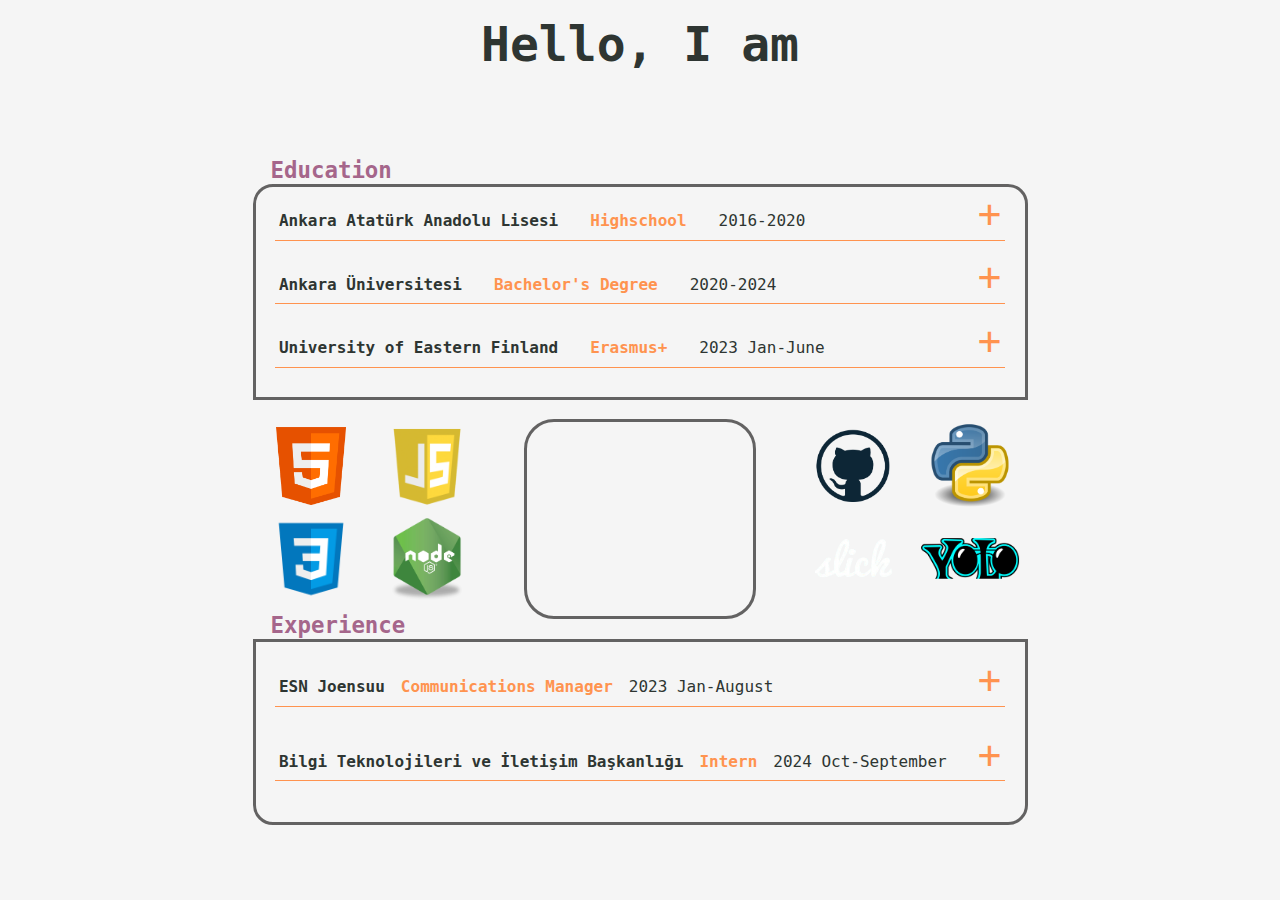
==== commit 0ac6b0f9: "changed the color palette" ====
--- a/index.html
+++ b/index.html
@@ -227,7 +227,7 @@
                 </div>
             </div>
             <div class="downloadContainer">
-                <div class="nameEl">YDS Results Report</div>
+                <div class="nameEl">YDS Report</div>
                 <i class="fa-solid fa-file"></i>     
                 <div class="buttons">
                     <div class="see"><a href="https://pdfhost.io/v/x9Fid5V6U_YDS_sonu" target="_blank"><i class="fa-solid fa-eye"></i></a></i></div>
@@ -262,11 +262,9 @@
                     </div>
                    
                     <div class="technologies">
-                        <div class="withToolTip">
-                            <img id="html" src="images/html5.png" alt="">
-                        </div>
+                        <div class="withToolTip threeLeft"><img id="html" src="images/html5.png" alt=""></div>
                         <div class="withToolTip"><img id="css" src="images/css.png" alt=""></div>
-                        <div class="withToolTip"><img id="JS" src="images/javaScript.png" alt=""></div>
+                        <div class="withToolTip threeRight"><img id="JS" src="images/javaScript.png" alt=""></div>
                     </div>
                 </div>
             </div>
@@ -291,17 +289,16 @@
                     </div>
                    
                     <div class="technologies">
-                        <div class="withToolTip">
-                        <img id="html" src="images/html5.png" alt=""></div>
+                        <div class="withToolTip threeLeft"><img id="html" src="images/html5.png" alt=""></div>
                         <div class="withToolTip"><img id="css" src="images/css.png" alt=""></div>
-                        <div class="withToolTip"><img id="JS" src="images/javaScript.png" alt=""></div>
+                        <div class="withToolTip threeRight"><img id="JS" src="images/javaScript.png" alt=""></div>
                     </div>
                 </div>
             </div>
             <div class="container projectContainer">
                 <div class="categoryName">AI</div>
                 <div class="photoLinkContainer">
-                    <div class="projectPhoto">
+                    <div id="ODI" class="projectPhoto">
                         <img src="images/projectImages/objectDetection.png" alt="">
                     </div>
                     <div class="buttons">
@@ -317,10 +314,8 @@
                     </div>
                    
                     <div class="technologies">
-                        <div class="withToolTip">
-                            <img id="yoloV4" src="images/yoloV4.png" alt="">
-                        </div>
-                        <div class="withToolTip"><img id="python" src="images/python.png" alt=""></div>
+                        <div class="withToolTip twoLeft"><img id="yoloV4" src="images/yoloV4.png" alt=""></div>
+                        <div class="withToolTip twoRight"><img id="python" src="images/python.png" alt=""></div>
                         
                     </div>
                 </div>
@@ -344,10 +339,10 @@
                     </div>
                    
                     <div class="technologies">
-                        <div class="withToolTip">
+                        <div class="withToolTip twoLeft">
                             <img id="yoloV4" src="images/yoloV4.png" alt="">
                         </div>
-                        <div class="withToolTip"><img id="python" src="images/python.png" alt=""></div>
+                        <div class="withToolTip twoRight"><img id="python" src="images/python.png" alt=""></div>
                         
                     </div>
                 </div>
@@ -394,10 +389,10 @@
                     </div>
                    
                     <div class="technologies">
-                        <div class="withToolTip">
+                        <div class="withToolTip twoLeft">
                             <img id="node" src="images/node.png" alt="">
                         </div>
-                        <div class="withToolTip"><img id="JS" src="images/javaScript.png" alt=""></div>
+                        <div class="withToolTip twoRight"><img id="JS" src="images/javaScript.png" alt=""></div>
                         
                     </div>
                 </div>
--- a/style.css
+++ b/style.css
@@ -4,10 +4,12 @@
 body{
     padding: 0;
     margin: 0;
-    background-color: #2A2D34;
+    background-color:#F5F5F5;
 
     font-family: monospace;
     font-size: 1.5em;
+
+    color: #2E3532 !important;
 }
 
 header{
@@ -44,9 +46,9 @@
     margin: 0 0.5rem;
     padding: 0.4rem 1rem;
     
-    color: #ebebd3;
-
-    border: 2px solid #ebebd3;
+    color: #5C80BC;
+
+    border: 2px solid #5C80BC;
     border-radius: 20px;
 }
 
@@ -84,7 +86,7 @@
   
   .slick-prev:before, 
   .slick-next:before {
-      color: #ebebd3;
+      color: #A5668B;
     z-index: 100;
   }
   
@@ -106,7 +108,7 @@
     display: block;
   
   }
-  @media(max-width: 500px){
+  @media(max-width: 600px){
   
     .slick-prev.slick-arrow
     {
@@ -146,9 +148,9 @@
     font-weight: 700;
     font-size: 1.4rem;
 
-    color:  #ebebd3;
-}
-@media (max-width:500px){
+    color:  #A5668B;
+}
+@media (max-width:600px){
     #titleExperience{
         left: 5px;
         top: -30px;
@@ -186,9 +188,9 @@
 }
 .navListItem:hover{
     color: #3a6469;
-    background-color: #ebebd3;
-}
-@media(max-width: 500px){
+    background-color: #5C80BC;
+}
+@media(max-width: 600px){
     nav{
         margin-bottom: 10px;
     }
@@ -205,8 +207,8 @@
     }
 }
 .chosenNavBar{
-    color: #3a6469;
-    background-color: #ebebd3;
+    color: #5C80BC;
+    background-color: #BFAA88;
 }
 
 /*INTRO */
@@ -226,7 +228,7 @@
     text-align: center;
     font-size: 3rem;
 
-    color: rgba(14, 13, 13, 0.63);
+    color: #2E3532;
 
     margin-top: 1rem;
 }
@@ -238,8 +240,8 @@
     font-weight: 400;
     font-size: 2rem;
     font-family: monospace;
-    border-right: 4px solid #3a6469;
-    color: #3a6469;
+    border-right: 4px solid #5C80BC;
+    color: #FF934F;
     white-space: pre; /* Preserve whitespace in text */
    
     width: 100%;
@@ -307,7 +309,7 @@
     margin-right:  1em;
     margin-left:  1em;
     margin-bottom: 0.5em;
-    border-bottom: 1px solid #ebebd3;
+    border-bottom: 1px solid #FF934F;
 
     padding: 0.2em;
 
@@ -330,7 +332,7 @@
     font-size: 2em;
     cursor: pointer;
 
-    color: #3a6469;
+    color: #FF934F;
 
     transition: 0.4s;
 }
@@ -338,7 +340,7 @@
     content: '-';
     cursor: pointer;
 
-    color: #c33149;
+    color: #2E3532;
 
     transition: 0.4s;
 }
@@ -352,7 +354,7 @@
 .type{
     
     font-weight: 700;
-    color: #ebebd3;
+    color: #FF934F;
 
 }
 
@@ -365,7 +367,7 @@
     max-height: 0; /* Starts with no height */
     overflow: hidden;
     transition: max-height 0.4s ease-in-out; 
-    color: #ebebd3;
+    color: #2E3532;
 }
 
 .details.active {
@@ -374,7 +376,7 @@
 
 }
 
-@media(max-width: 500px){
+@media(max-width: 600px){
     .showContainer{
         width: 90%;
         margin-bottom: 0em;
@@ -466,6 +468,8 @@
     align-items: center;
 
     cursor: pointer;
+
+    
 }
 .tooltipText{
     position: absolute;
@@ -481,6 +485,8 @@
     visibility: hidden;
     opacity: 0;
     transition: opacity 0.5s ease-out;
+
+    z-index: 1000;
 }
 
 .tooltipText::before{ /*POINTY PART*/
@@ -510,7 +516,7 @@
 
     transform: scale(1);
 }
-@media(max-width: 500px){
+@media(max-width: 600px){
   
     #me{
         flex-direction: column;
@@ -545,6 +551,7 @@
     #photoContainer{
         margin-bottom: 0.75em;
 
+        max-width: 250px;
     }
 
     .myPhoto img {
@@ -656,7 +663,7 @@
     margin-right:  1em;
     margin-left:  1em;
     margin-bottom: 0.5em;
-    border-bottom: 1px solid #ebebd3;
+    border-bottom: 1px solid #FF934F;
 
     padding: 0.2em;
 
@@ -675,13 +682,13 @@
 
 
 }
-@media (max-width:500px){
+@media (max-width:600px){
     #experience{
         animation-name: fadeInFromLeft;
     }
 }
 /*DOWNLOADS&LINKS*/
-@media(max-width:500px){
+@media(max-width:600px){
     #allLinks{
         row-gap: 0px;
     }
@@ -700,7 +707,7 @@
     row-gap: 130px;
     
 }
-@media(max-width:500px){
+@media(max-width:600px){
     #allLinks{
         row-gap: 28px;
         margin-top: 0em;
@@ -714,7 +721,7 @@
     width: 60%;
     position: relative;
 
-    border-bottom: 2px solid #ebebd3;
+    border-bottom: 2px solid #2E3532;
 
     display: flex;
     flex-direction: column;
@@ -738,7 +745,7 @@
     left: auto;
 
 
-    color: #ebebd3;
+    color: #2E3532;
     font-weight: 700;
 
     min-width: 195px;
@@ -749,7 +756,7 @@
 
     padding-top: 0.05em;
 
-    color: #ebebd3;
+    color: #5C80BC;
 
     
 }
@@ -773,19 +780,19 @@
 
 .download i,
 .see i{
-    color: rgba(14, 13, 13, 0.63);
+    color: #FF934F;
     transition: color 0.1s ease-in;
 }
 .download i:hover{
-    color: #c33149;
+    color: #5C80BC;
 }
 .see i:hover{
-    color: #c33149;
+    color: #5C80BC;
 }
 
 
 /*Projects*/
-@media (max-width:500px){
+@media (max-width:600px){
     .projectContainer{
 
     
@@ -870,7 +877,7 @@
 
     font-weight: 700;
     font-size: 1.25rem;
-    color: #c33149;
+    color: #A5668B;
 }
 
 .photoLinkContainer{
@@ -918,7 +925,7 @@
     font-weight: 700;
     font-size: 1.25rem;
 
-    color: #ebebd3; 
+    color: #A5668B; 
 }
 #ets2Container {
     box-sizing: border-box;
@@ -978,6 +985,36 @@
 
     font-weight: 600;
 }
+
+#ODI {
+    margin-top: 1em;
+    overflow: hidden; 
+    position: relative;
+
+    border: 2px solid rgba(14, 13, 13, 0.63);
+    border-radius: 20px;
+  }
+
+#ODI img {
+
+    transform: translateY(8%) scale(1.4); /* Zoom in and center */
+
+  }
+/*Specific alignments of tooltips for smaller screen sizes*/
+@media (max-width:600px){
+    .withToolTip.threeLeft .tooltip {
+        left: 200%;
+    }
+    .withToolTip.threeRight .tooltip {
+        left: -100%;
+    }
+    .withToolTip.twoLeft .tooltip {
+        left: 150%;
+    }
+    .withToolTip.twoRight .tooltip {
+        left: -70%;
+    }
+}
 #frontEndPracticeContainer{
 
     display: grid;
@@ -1031,8 +1068,11 @@
 
     font-size: 1.5rem;
     font-weight: 700;
-    color: #ebebd3;
-
+    color: #A5668B;
+
+}
+.briefing a{
+    color: #5C80BC !important;
 }
 /*SPECIFIC PROJECT SCALING*/
 .projectContainer #JS{
--- a/style.css
+++ b/style.css
@@ -4,10 +4,12 @@
 body{
     padding: 0;
     margin: 0;
-    background-color: #2A2D34;
+    background-color:#F5F5F5;
 
     font-family: monospace;
     font-size: 1.5em;
+
+    color: #2E3532 !important;
 }
 
 header{
@@ -44,9 +46,9 @@
     margin: 0 0.5rem;
     padding: 0.4rem 1rem;
     
-    color: #ebebd3;
-
-    border: 2px solid #ebebd3;
+    color: #5C80BC;
+
+    border: 2px solid #5C80BC;
     border-radius: 20px;
 }
 
@@ -84,7 +86,7 @@
   
   .slick-prev:before, 
   .slick-next:before {
-      color: #ebebd3;
+      color: #A5668B;
     z-index: 100;
   }
   
@@ -106,7 +108,7 @@
     display: block;
   
   }
-  @media(max-width: 500px){
+  @media(max-width: 600px){
   
     .slick-prev.slick-arrow
     {
@@ -146,9 +148,9 @@
     font-weight: 700;
     font-size: 1.4rem;
 
-    color:  #ebebd3;
-}
-@media (max-width:500px){
+    color:  #A5668B;
+}
+@media (max-width:600px){
     #titleExperience{
         left: 5px;
         top: -30px;
@@ -186,9 +188,9 @@
 }
 .navListItem:hover{
     color: #3a6469;
-    background-color: #ebebd3;
-}
-@media(max-width: 500px){
+    background-color: #5C80BC;
+}
+@media(max-width: 600px){
     nav{
         margin-bottom: 10px;
     }
@@ -205,8 +207,8 @@
     }
 }
 .chosenNavBar{
-    color: #3a6469;
-    background-color: #ebebd3;
+    color: #5C80BC;
+    background-color: #BFAA88;
 }
 
 /*INTRO */
@@ -226,7 +228,7 @@
     text-align: center;
     font-size: 3rem;
 
-    color: rgba(14, 13, 13, 0.63);
+    color: #2E3532;
 
     margin-top: 1rem;
 }
@@ -238,8 +240,8 @@
     font-weight: 400;
     font-size: 2rem;
     font-family: monospace;
-    border-right: 4px solid #3a6469;
-    color: #3a6469;
+    border-right: 4px solid #5C80BC;
+    color: #FF934F;
     white-space: pre; /* Preserve whitespace in text */
    
     width: 100%;
@@ -307,7 +309,7 @@
     margin-right:  1em;
     margin-left:  1em;
     margin-bottom: 0.5em;
-    border-bottom: 1px solid #ebebd3;
+    border-bottom: 1px solid #FF934F;
 
     padding: 0.2em;
 
@@ -330,7 +332,7 @@
     font-size: 2em;
     cursor: pointer;
 
-    color: #3a6469;
+    color: #FF934F;
 
     transition: 0.4s;
 }
@@ -338,7 +340,7 @@
     content: '-';
     cursor: pointer;
 
-    color: #c33149;
+    color: #2E3532;
 
     transition: 0.4s;
 }
@@ -352,7 +354,7 @@
 .type{
     
     font-weight: 700;
-    color: #ebebd3;
+    color: #FF934F;
 
 }
 
@@ -365,7 +367,7 @@
     max-height: 0; /* Starts with no height */
     overflow: hidden;
     transition: max-height 0.4s ease-in-out; 
-    color: #ebebd3;
+    color: #2E3532;
 }
 
 .details.active {
@@ -374,7 +376,7 @@
 
 }
 
-@media(max-width: 500px){
+@media(max-width: 600px){
     .showContainer{
         width: 90%;
         margin-bottom: 0em;
@@ -466,6 +468,8 @@
     align-items: center;
 
     cursor: pointer;
+
+    
 }
 .tooltipText{
     position: absolute;
@@ -481,6 +485,8 @@
     visibility: hidden;
     opacity: 0;
     transition: opacity 0.5s ease-out;
+
+    z-index: 1000;
 }
 
 .tooltipText::before{ /*POINTY PART*/
@@ -510,7 +516,7 @@
 
     transform: scale(1);
 }
-@media(max-width: 500px){
+@media(max-width: 600px){
   
     #me{
         flex-direction: column;
@@ -545,6 +551,7 @@
     #photoContainer{
         margin-bottom: 0.75em;
 
+        max-width: 250px;
     }
 
     .myPhoto img {
@@ -656,7 +663,7 @@
     margin-right:  1em;
     margin-left:  1em;
     margin-bottom: 0.5em;
-    border-bottom: 1px solid #ebebd3;
+    border-bottom: 1px solid #FF934F;
 
     padding: 0.2em;
 
@@ -675,13 +682,13 @@
 
 
 }
-@media (max-width:500px){
+@media (max-width:600px){
     #experience{
         animation-name: fadeInFromLeft;
     }
 }
 /*DOWNLOADS&LINKS*/
-@media(max-width:500px){
+@media(max-width:600px){
     #allLinks{
         row-gap: 0px;
     }
@@ -700,7 +707,7 @@
     row-gap: 130px;
     
 }
-@media(max-width:500px){
+@media(max-width:600px){
     #allLinks{
         row-gap: 28px;
         margin-top: 0em;
@@ -714,7 +721,7 @@
     width: 60%;
     position: relative;
 
-    border-bottom: 2px solid #ebebd3;
+    border-bottom: 2px solid #2E3532;
 
     display: flex;
     flex-direction: column;
@@ -738,7 +745,7 @@
     left: auto;
 
 
-    color: #ebebd3;
+    color: #2E3532;
     font-weight: 700;
 
     min-width: 195px;
@@ -749,7 +756,7 @@
 
     padding-top: 0.05em;
 
-    color: #ebebd3;
+    color: #5C80BC;
 
     
 }
@@ -773,19 +780,19 @@
 
 .download i,
 .see i{
-    color: rgba(14, 13, 13, 0.63);
+    color: #FF934F;
     transition: color 0.1s ease-in;
 }
 .download i:hover{
-    color: #c33149;
+    color: #5C80BC;
 }
 .see i:hover{
-    color: #c33149;
+    color: #5C80BC;
 }
 
 
 /*Projects*/
-@media (max-width:500px){
+@media (max-width:600px){
     .projectContainer{
 
     
@@ -870,7 +877,7 @@
 
     font-weight: 700;
     font-size: 1.25rem;
-    color: #c33149;
+    color: #A5668B;
 }
 
 .photoLinkContainer{
@@ -918,7 +925,7 @@
     font-weight: 700;
     font-size: 1.25rem;
 
-    color: #ebebd3; 
+    color: #A5668B; 
 }
 #ets2Container {
     box-sizing: border-box;
@@ -978,6 +985,36 @@
 
     font-weight: 600;
 }
+
+#ODI {
+    margin-top: 1em;
+    overflow: hidden; 
+    position: relative;
+
+    border: 2px solid rgba(14, 13, 13, 0.63);
+    border-radius: 20px;
+  }
+
+#ODI img {
+
+    transform: translateY(8%) scale(1.4); /* Zoom in and center */
+
+  }
+/*Specific alignments of tooltips for smaller screen sizes*/
+@media (max-width:600px){
+    .withToolTip.threeLeft .tooltip {
+        left: 200%;
+    }
+    .withToolTip.threeRight .tooltip {
+        left: -100%;
+    }
+    .withToolTip.twoLeft .tooltip {
+        left: 150%;
+    }
+    .withToolTip.twoRight .tooltip {
+        left: -70%;
+    }
+}
 #frontEndPracticeContainer{
 
     display: grid;
@@ -1031,8 +1068,11 @@
 
     font-size: 1.5rem;
     font-weight: 700;
-    color: #ebebd3;
-
+    color: #A5668B;
+
+}
+.briefing a{
+    color: #5C80BC !important;
 }
 /*SPECIFIC PROJECT SCALING*/
 .projectContainer #JS{
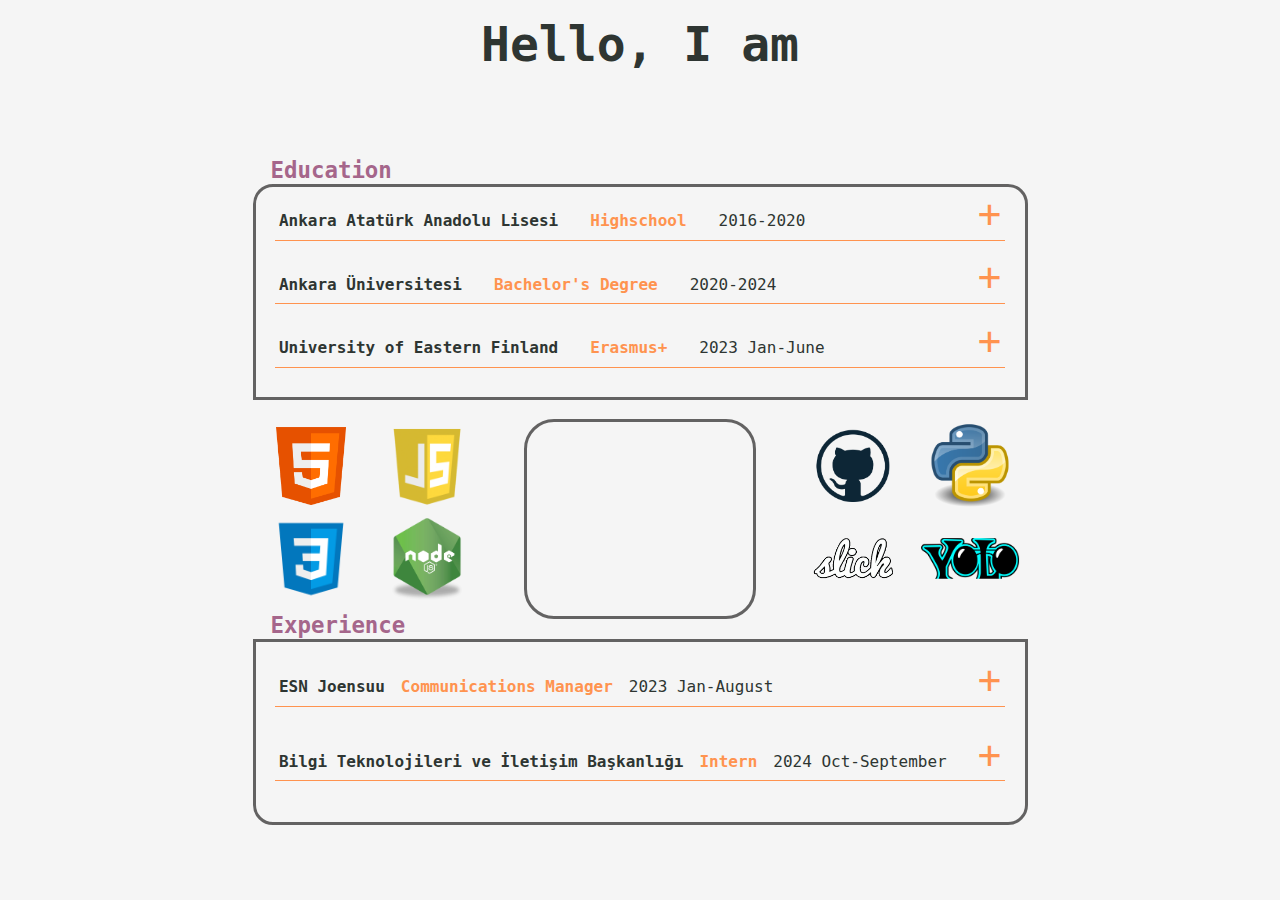
==== commit 7184b083: "added '2ASCII' project and fixed some margins" ====
--- a/index.html
+++ b/index.html
@@ -144,7 +144,7 @@
                 </div>
                 
                 <div class="techSub">
-                    <span class="tooltipText">Slick.js</span>
+                    <span class="tooltipText">Slick.js</span> 
                     <img id="slickJS" src="images/slick.png" alt="">
                 </div>
                
@@ -270,6 +270,33 @@
             </div>
             
             <div class="container projectContainer">
+                <div class="categoryName">Tool</div>
+                <div class="photoLinkContainer">
+                    <div class="projectPhoto">
+                        <img src="images/projectImages/2ASCII.png" alt="">
+                    </div>
+                    <div class="buttons">
+                        <div class="see"><a href="https://denizsoyhan.github.io/Tibiki-TurkishWordGenerator/" target="_blank"><i class="fa-solid fa-eye"></i></a></div>
+                        <div class="see"><a href="https://github.com/DenizSoyhan/Tibiki-TurkishWordGenerator" target="_blank"><i class="fa-brands fa-github"></i></a></div>
+                    </div>
+                </div>
+                <div class="briefingContainer">
+                    <div class="projectText">
+                        <div class="projectTitle">2ASCII Image Converter</div>
+                        <div class="briefing">
+                            2ASCII is a converter that accepts image files and then turn them into ASCII art that you can use!
+                        </div>
+                    </div>
+                   
+                    <div class="technologies">
+                        <div class="withToolTip threeLeft"><img id="html" src="images/html5.png" alt=""></div>
+                        <div class="withToolTip"><img id="css" src="images/css.png" alt=""></div>
+                        <div class="withToolTip threeRight"><img id="JS" src="images/javaScript.png" alt=""></div>
+                    </div>
+                </div>
+            </div>
+
+            <div class="container projectContainer">
                 <div class="categoryName">Unfun Game</div>
                 <div class="photoLinkContainer">
                     <div class="projectPhoto">
--- a/style.css
+++ b/style.css
@@ -685,6 +685,7 @@
 @media (max-width:600px){
     #experience{
         animation-name: fadeInFromLeft;
+        margin-bottom: 0.5em;
     }
 }
 /*DOWNLOADS&LINKS*/
@@ -855,6 +856,8 @@
     border: 0;
 }
 .projectContainer{
+    min-height: 250px;
+
     position: relative;
 
     border: 2px solid rgba(14, 13, 13, 0.63);
--- a/style.css
+++ b/style.css
@@ -685,6 +685,7 @@
 @media (max-width:600px){
     #experience{
         animation-name: fadeInFromLeft;
+        margin-bottom: 0.5em;
     }
 }
 /*DOWNLOADS&LINKS*/
@@ -855,6 +856,8 @@
     border: 0;
 }
 .projectContainer{
+    min-height: 250px;
+
     position: relative;
 
     border: 2px solid rgba(14, 13, 13, 0.63);
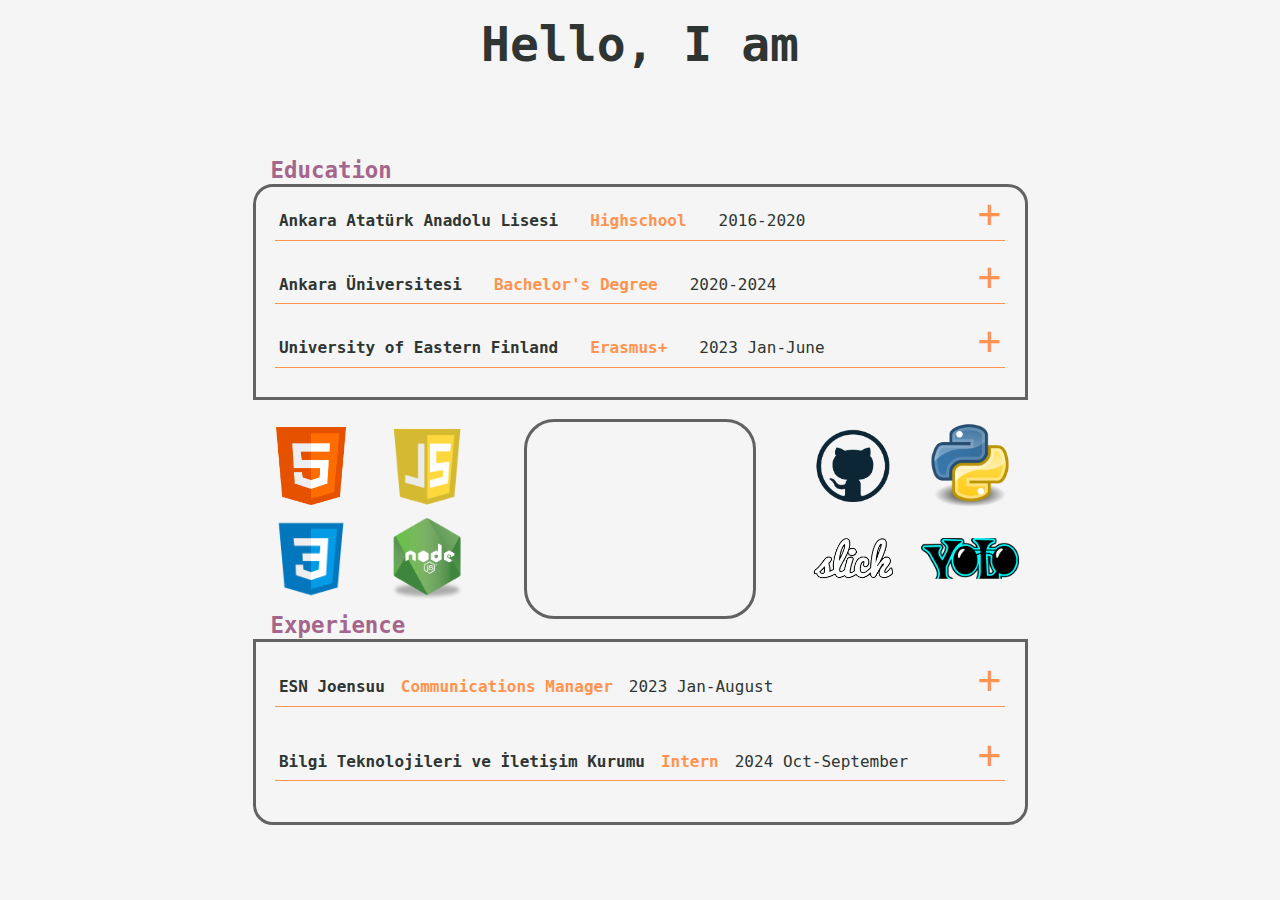
==== commit 7d20654f: "added some new text and fixed minor problems" ====
--- a/index.html
+++ b/index.html
@@ -23,7 +23,7 @@
 
         <nav>
             <ul class="navList">
-                <li class="navListItem" id="mainPageButton">WhoAmI</li> <!--make them stay on top of each other for mobile-->
+                <li class="navListItem" id="mainPageButton">WhoAmI</li>
                 <li class="navListItem" id="downloadsPageButton">Downloads&Links</li>
                 <li class="navListItem" id="projectsButton">Projects</li>
             </ul>
@@ -47,7 +47,7 @@
 
                 </div>
             <div class="details">
-                Highschool ,like most people, shaped me who I am as a person today. This school ,which I get in by scoring extremely high in 2016 TEOG changed the course of my life and because of it I made friendships that will last a life time!             </div>
+                Highschool ,like most people, shaped me who I am as a person today. This school ,which I get in by scoring extremely high in 2016 TEOG, changed the course of my life and because of it I made friendships that will last a life time!             </div>
             </div>
             <div class="outlook">
                 <div class="school">
@@ -59,7 +59,7 @@
                 </div>
             </div>
             <div class="details">
-                At Ankara Üniversitesi, I developed my engineering skills through practical coursework and collaborative projects. The combination of technical lessons and hands-on problem-solving helped me build a solid foundation.             </div>
+                I got my bachelor's degree in Computer Engineering at Ankara Üniversitesi. I developed my engineering skills through practical coursework and collaborative projects. The combination of technical lessons and hands-on problem-solving helped me build a solid foundation for my engineering abilities!        </div>
             </div>
 
             <div class="outlook finland" >
@@ -72,7 +72,7 @@
                 </div>
             </div>
             <div class="details">
-                <p id="finlandP">I consider my time in Finland to be the best time of my life. 6 months just feels like it was a 2 years long stay. Kiitos Suomi!</p>               
+                <p id="finlandP">I got to take advanced college courses in Computer Science at UEF and consider my time in Finland to be the best time of my life. 6 months felt like it was a 2 years long stay. Kiitos Suomi!</p>               
             
                 <div class="slickPiccontainer">
                     <section class="fade">
@@ -179,7 +179,7 @@
                 <div class="company">
 
                     <div class="info">
-                        <p class="name">Bilgi Teknolojileri ve İletişim Başkanlığı</p><p class="type">Intern</p><p class="time">2024 Oct-September</p>
+                        <p class="name">Bilgi Teknolojileri ve İletişim Kurumu</p><p class="type">Intern</p><p class="time">2024 Oct-September</p>
                     </div>
 
                     <div class="expandButton">
@@ -276,8 +276,8 @@
                         <img src="images/projectImages/2ASCII.png" alt="">
                     </div>
                     <div class="buttons">
-                        <div class="see"><a href="https://denizsoyhan.github.io/Tibiki-TurkishWordGenerator/" target="_blank"><i class="fa-solid fa-eye"></i></a></div>
-                        <div class="see"><a href="https://github.com/DenizSoyhan/Tibiki-TurkishWordGenerator" target="_blank"><i class="fa-brands fa-github"></i></a></div>
+                        <div class="see"><a href="https://denizsoyhan.github.io/2ASCII/" target="_blank"><i class="fa-solid fa-eye"></i></a></div>
+                        <div class="see"><a href="https://github.com/DenizSoyhan/2ASCII/" target="_blank"><i class="fa-brands fa-github"></i></a></div>
                     </div>
                 </div>
                 <div class="briefingContainer">
--- a/style.css
+++ b/style.css
@@ -804,6 +804,8 @@
     
         justify-content: center;
         align-items: center;
+
+        margin-bottom: 3em !important;
     }
 
     .photoLinkContainer{
--- a/style.css
+++ b/style.css
@@ -804,6 +804,8 @@
     
         justify-content: center;
         align-items: center;
+
+        margin-bottom: 3em !important;
     }
 
     .photoLinkContainer{
